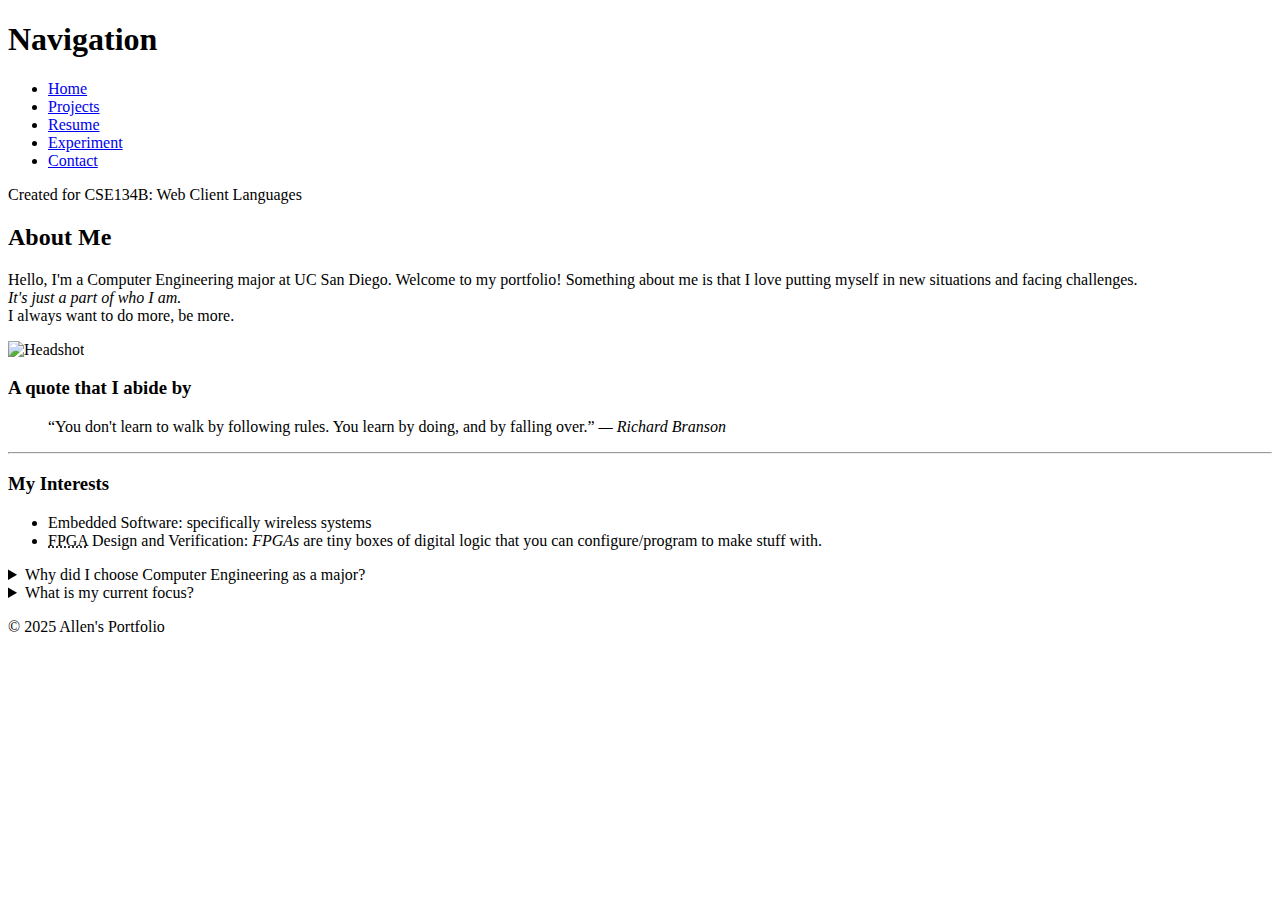
==== index.html @ f2962da2 "Cloning the repo associated with my HW2 portfolio website" ====
<!DOCTYPE html>
<html lang="en">
<head>
    <meta charset="UTF-8">
    <meta name="viewport" content="width=device-width, initial-scale=1.0">
    <title>Allen's Website: Home</title>
    <!-- Placeholder for now -->
    <style></style>
     <!-- Placeholder for the external CSS file -->
     <link rel="stylesheet" href="styles.css"> <!-- This file doesn't exist yet -->
</head>
<body>
    <header>
        <h1>Navigation</h1>
        <nav>
          <ul>
            <li><a href="index.html">Home</a></li>
            <li><a href="portfolio.html">Projects</a></li>
            <li><a href="info.html">Resume</a></li>
            <li><a href="labs.html">Experiment</a></li>
            <li><a href="contact.html">Contact</a></li>
          </ul>
        </nav>
      </header>

      <aside>
        <p>Created for CSE134B: Web Client Languages</p>
      </aside>

      <!-- Main Content -->
      <main>
        <section>
            <h2>About Me</h2>
            <p>Hello, I'm a Computer Engineering major at UC San Diego. Welcome to my portfolio! 
            Something about me is that I love putting myself in new situations and facing challenges.<br>
            <em> It's just a part of who I am.</em> 
            <br>I always want to do more, be more.</p>
            <img src="profile.jpg" alt="Headshot">
        </section>

        <section>
          <h3>A quote that I abide by</h3>
          <blockquote>
            “You don't learn to walk by following rules. You learn by doing, and by falling over.”
              <cite>— Richard Branson</cite>
          </blockquote>
      </section>

        <hr>

        <section>
            <h3>My Interests</h3>
            <ul>
                <li>Embedded Software: specifically wireless systems</li>
                <li><abbr title="Field Programmable Gate Arrays">FPGA</abbr> Design and Verification: <dfn title="Definition of a term">FPGAs</dfn> are tiny boxes of digital logic that you can configure/program to make stuff with.</li>
                
            </ul>
            <details>
              <summary>Why did I choose Computer Engineering as a major?</summary>
              <p>I am interested in the connection between software and hardware. I can learn more about whether or not software or hardware can be improved to optimize a process.</p>
            </details>

            <details>
              <summary>What is my current focus? </summary>
              <p><span>Learning about VLSI Integrated Circuits and Systems Design in Industry</span></p>
            </details>
          
            
        </section>
      </main>

      <!-- Footer -->
      <footer>
        <p>&copy; 2025 Allen's Portfolio</p>
      </footer>
</body>
</html>
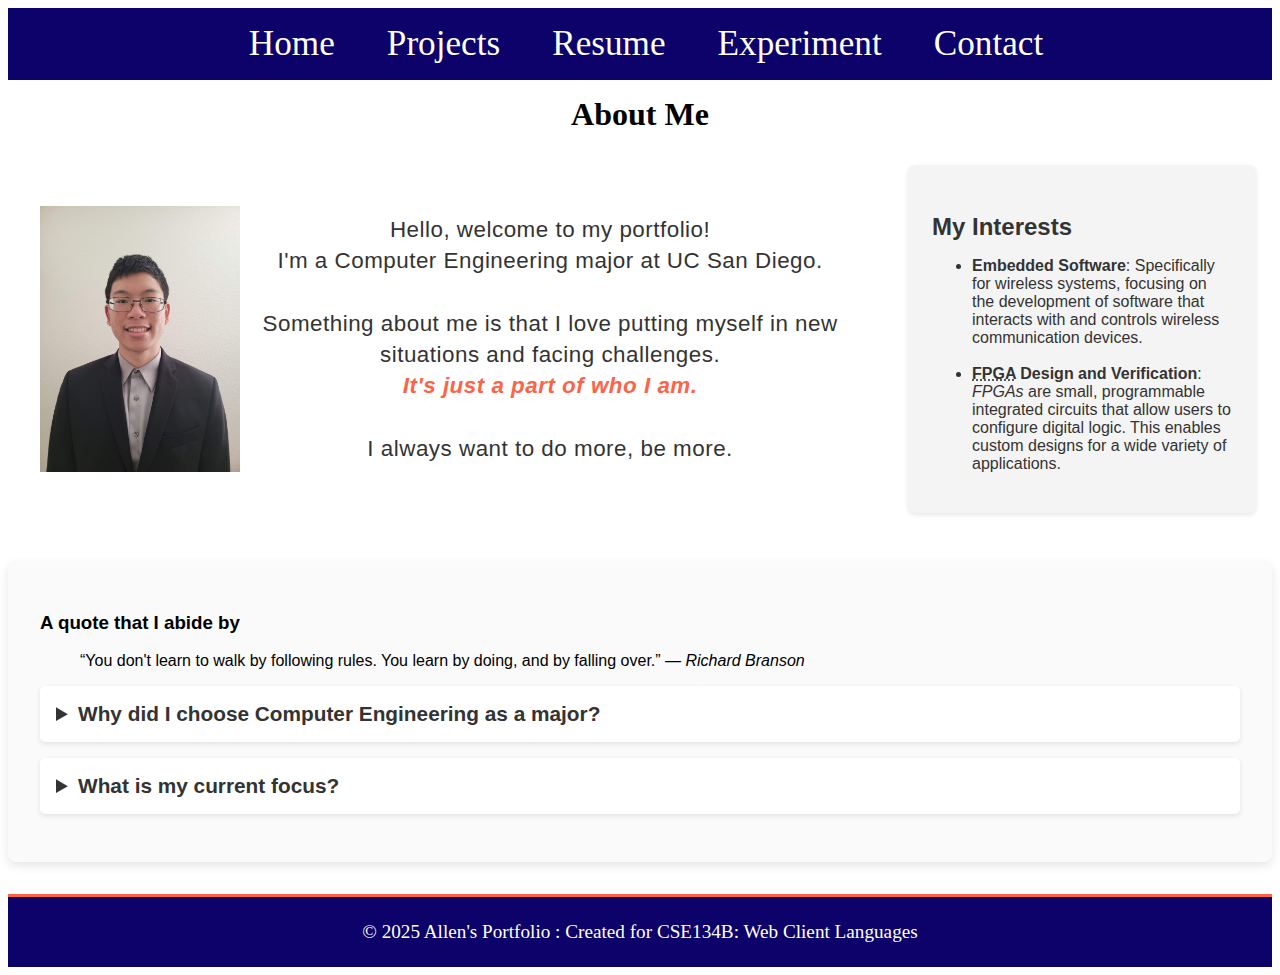
==== commit ec4bc679: "General CSS updates" ====
--- a/index.html
+++ b/index.html
@@ -7,13 +7,20 @@
     <!-- Placeholder for now -->
     <style></style>
      <!-- Placeholder for the external CSS file -->
-     <link rel="stylesheet" href="styles.css"> <!-- This file doesn't exist yet -->
+     <link rel="stylesheet" href="css/styles.css"> 
 </head>
 <body>
     <header>
-        <h1>Navigation</h1>
         <nav>
-          <ul>
+          <!-- Hidden checkbox for toggle functionality -->
+          <input type="checkbox" id="hamburger-toggle" class="hamburger-toggle">
+          <!-- Hamburger icon for small screens -->
+          <label for="hamburger-toggle" class="hamburger-menu" aria-label="Toggle Navigation">
+            <span></span>
+            <span></span>
+            <span></span>
+          </label>
+          <ul class="nav-links">
             <li><a href="index.html">Home</a></li>
             <li><a href="portfolio.html">Projects</a></li>
             <li><a href="info.html">Resume</a></li>
@@ -23,55 +30,53 @@
         </nav>
       </header>
 
-      <aside>
-        <p>Created for CSE134B: Web Client Languages</p>
-      </aside>
-
       <!-- Main Content -->
       <main>
-        <section>
-            <h2>About Me</h2>
-            <p>Hello, I'm a Computer Engineering major at UC San Diego. Welcome to my portfolio! 
-            Something about me is that I love putting myself in new situations and facing challenges.<br>
-            <em> It's just a part of who I am.</em> 
-            <br>I always want to do more, be more.</p>
-            <img src="profile.jpg" alt="Headshot">
+        <h2>About Me</h2>
+        <section class="about-content">
+          <picture>
+            <img src="media/headshot.jpg" alt="Image of Me" class="headshot">
+          </picture>
+          <p class="about-text">Hello, welcome to my portfolio! <br> I'm a Computer Engineering major at UC San Diego.  <br> <br>
+          Something about me is that I love putting myself in new situations and facing challenges.<br>
+          <em> It's just a part of who I am.</em> <br>
+          <br>I always want to do more, be more.</p>
+          <aside class="sidebar">
+            <h3>My Interests</h3>
+            <ul>
+              <li><strong>Embedded Software</strong>: Specifically for wireless systems, focusing on the development of software that interacts with and controls wireless communication devices.</li>
+              <br>
+              <li>
+                <abbr title="Field Programmable Gate Arrays"><strong>FPGA</abbr> Design and Verification</strong>: 
+                <dfn title="Definition of Field Programmable Gate Arrays">FPGAs</dfn> are small, programmable integrated circuits that allow users to configure digital logic. This enables custom designs for a wide variety of applications.
+              </li>
+            </ul>
+          </aside>
         </section>
+      </main>
+        
 
-        <section>
+        <section class="about-section">
           <h3>A quote that I abide by</h3>
           <blockquote>
             “You don't learn to walk by following rules. You learn by doing, and by falling over.”
               <cite>— Richard Branson</cite>
           </blockquote>
-      </section>
 
-        <hr>
+          <details>
+            <summary>Why did I choose Computer Engineering as a major?</summary>
+            <p>I am interested in the connection between software and hardware. I can learn more about whether or not software or hardware can be improved to optimize a process.</p>
+          </details>
 
-        <section>
-            <h3>My Interests</h3>
-            <ul>
-                <li>Embedded Software: specifically wireless systems</li>
-                <li><abbr title="Field Programmable Gate Arrays">FPGA</abbr> Design and Verification: <dfn title="Definition of a term">FPGAs</dfn> are tiny boxes of digital logic that you can configure/program to make stuff with.</li>
-                
-            </ul>
-            <details>
-              <summary>Why did I choose Computer Engineering as a major?</summary>
-              <p>I am interested in the connection between software and hardware. I can learn more about whether or not software or hardware can be improved to optimize a process.</p>
-            </details>
-
-            <details>
-              <summary>What is my current focus? </summary>
-              <p><span>Learning about VLSI Integrated Circuits and Systems Design in Industry</span></p>
-            </details>
-          
-            
+          <details>
+            <summary>What is my current focus? </summary>
+            <p><span>Learning about VLSI Integrated Circuits and Systems Design in Industry</span></p>
+          </details>
         </section>
-      </main>
 
       <!-- Footer -->
       <footer>
-        <p>&copy; 2025 Allen's Portfolio</p>
+        <p> &copy; 2025 Allen's Portfolio : Created for CSE134B: Web Client Languages</p>
       </footer>
 </body>
 </html>--- a/css/styles.css
+++ b/css/styles.css
@@ -0,0 +1,524 @@
+
+/* Define CSS variable at the top of the stylesheet */
+:root {
+    --primary-color: #0c0269; /* The variable name and its value */
+    --text-emphasis: #ff6347;
+}
+
+/* Base Styles (Desktop & Laptop) */
+header > nav {
+    display: flex;
+    justify-content: center;
+    align-items: center;
+    padding: 1rem 3rem;
+    background: var(--primary-color);
+    color: white;
+  }
+  
+  
+  .nav-links {
+    display: flex;
+    list-style: none;
+    margin: 0;
+    padding: 0;
+  }
+  
+  .nav-links li {
+    margin-right: 20px;
+  }
+
+  
+  /* Hamburger menu styles */
+  .hamburger-menu {
+    display: none;
+    flex-direction: column;
+    justify-content: space-around;
+    align-items: center;
+    width: 30px;
+    height: 25px;
+    background: transparent;
+    border: none;
+    cursor: pointer;
+  }
+  
+  .hamburger-menu span {
+    width: 25px;
+    height: 3px;
+    background-color: var(--text-emphasis);
+    border-radius: 5px;
+  }
+  
+  /* Hide checkbox (but keep it functional) */
+  .hamburger-toggle {
+    display: none;
+  }
+  
+  /* Media Query for screens less than 400px */
+  @media (max-width: 400px) {
+    .nav-links a {
+        text-decoration: none;
+        color: #333;
+        font-size: 1.4rem;
+      }
+    /* Hide the regular navigation links on small screens */
+    .nav-links {
+      display: none;
+      width: 100%;
+      background-color: #fff;
+      position: absolute;
+      top: 60px; /* Adjust based on header height */
+      left: 0;
+      padding: 10px 0;
+      box-shadow: 0 4px 6px rgba(0, 0, 0, 0.1);
+    }
+  
+    /* Show the hamburger menu */
+    .hamburger-menu {
+      display: flex;
+    }
+  
+    /* Show the menu when the checkbox is checked */
+    .hamburger-toggle:checked + .hamburger-menu + .nav-links {
+      display: block;
+    }
+  }
+
+  
+nav ul {
+    display: flex;
+    list-style: none;
+    padding: 0;
+    margin: 0;
+}
+
+nav ul li {
+    margin: 0 2rem;
+}
+
+nav ul li a {
+    text-decoration: none;
+    color: white;
+    font-size: 2.2rem;
+}
+
+/* Responsive Adjustments */
+@media (max-width: 768px) {
+header {
+    flex-direction: column;
+    align-items: center;
+    text-align: center;
+}
+
+nav ul {
+    flex-direction: column;
+}
+
+nav ul li {
+    margin: 0.5rem 0;
+}
+}
+
+.about-content {
+    display: flex;
+    align-items: center; /* Centers vertically */
+    gap: 3rem; /* Space between the image and text */
+}
+
+.headshot {
+    margin: 0rem 2rem;
+    width: 100%;         /* Ensures responsiveness */
+    max-width: 250px;    /* Prevents the image from being too large */
+    height: auto;        /* Maintains aspect ratio */
+}
+.about-text {
+    font-size: 1.4rem; /* Larger text */
+    line-height: 1.4; /* More space between lines */
+    letter-spacing: 0.5px; /* Slight spacing for better readability */
+    color: #333; /* Darker color for contrast */
+    font-family: sans-serif; /* Choose a clean, modern font */
+    text-align: center; /* Center the text */
+    margin: 20px 0; /* Add spacing around the text */
+}
+
+.about-text em {
+    font-style: italic; /* Italicize the emphasized text */
+    font-weight: bold; /* Bold for extra emphasis */
+    color: var(--text-emphasis); /* A cool color for emphasis */
+}
+
+
+.sidebar {
+    background-color: #f4f4f4; /* Light background color */
+    padding: 1.5rem; /* Adequate padding for readability */
+    margin: 1rem 1rem; /* Margin to separate from other content */
+    border-radius: 8px; /* Rounded corners for a softer look */
+    box-shadow: 0 2px 5px rgba(0, 0, 0, 0.1); /* Subtle shadow for depth */
+    font-family: 'Arial', sans-serif; /* Choose a readable, modern font */
+    color: #333; /* Dark text color for contrast */
+    max-width: 300px; /* Maximum width for the sidebar */
+    flex-shrink: 0; /* Prevents shrinking in a flex layout */
+}
+  
+/* Heading styles for emphasis */
+.sidebar h3 {
+    font-size: 1.5rem;
+    font-weight: bold;
+    color: #333; /* Dark color for the heading */
+    margin-bottom: 0.5rem; /* Space below the heading */
+}
+  
+  /* Paragraph styling */
+.sidebar p {
+    font-size: 1rem; /* Normal font size */
+    line-height: 1.5; /* Adequate line spacing for readability */
+    margin-bottom: 1rem; /* Space below the paragraph */
+}
+  
+.about-section {
+    font-family: 'Arial', sans-serif; /* Clean and modern font */
+    background-color: #fafafa; /* Light background for the section */
+    padding: 2rem; /* Generous padding around content */
+    border-radius: 8px; /* Rounded corners for a softer look */
+    box-shadow: 0 4px 10px rgba(0, 0, 0, 0.1); /* Subtle shadow for depth */
+    margin: 2rem 0; /* Space between sections */
+}
+  
+
+  
+.about-section details {
+    background-color: #fff; /* White background for the details */
+    border-radius: 5px; /* Rounded corners for each details element */
+    padding: 1rem; /* Padding inside the details */
+    margin-bottom: 1rem; /* Space between each details block */
+    box-shadow: 0 2px 5px rgba(0, 0, 0, 0.1); /* Subtle shadow for depth */
+}
+  
+.about-section details summary {
+    font-size: 1.3rem; /* Bigger font size for the summary */
+    font-weight: bold;
+    cursor: pointer; /* Make the summary clickable */
+    color: #333; /* Dark color for the summary */
+}
+  
+.about-section details p {
+    font-size: 1rem; /* Normal font size for the paragraph */
+    line-height: 1.6; /* Increased line height for readability */
+    color: #555; /* Lighter text for paragraph */
+}
+  
+.about-section details[open] summary {
+    color: var(--text-emphasis); /* Change color when details is open */
+}
+  
+.about-section details[open] p {
+    margin-top: 1rem; /* Add some space when paragraph appears */
+}
+  
+h2 {
+    text-align: center;           /* Centers the text horizontally */
+    font-size: 2rem;              /* Makes the font larger for emphasis */
+    font-weight: bold;            /* Makes the text bold */
+    margin: 0 0;               /* Adds space above and below the heading */
+    padding: 1rem;                /* Adds padding for extra spacing */
+}
+hgroup > h3 {
+    text-align: center;           /* Centers the text horizontally */
+    font-size: 1.5rem;              /* Makes the font larger for emphasis */
+    margin: 0 0;
+    font-weight: normal;
+}
+
+footer p {
+    background-color: var(--primary-color); /* Dark background for the footer */
+    color: #fff; /* White text for contrast */
+    padding: 1.5rem 0; /* Vertical padding for spacing */
+    text-align: center; /* Center the text */
+    font-size: 1.2rem; /* Larger font size for readability */
+    border-top: 3px solid var(--text-emphasis); /* Optional: add a thin border to separate from content */
+    margin-top: 2rem; /* Space between footer and the content above */
+    margin: 0; /* Remove default margin */
+}
+img, video {
+    margin: 0 auto;
+    display: block;
+    max-width: 100%;      /* Ensures the image doesn't overflow the container */
+    height: auto;         /* Maintains the aspect ratio of the image */
+}
+
+dl {
+    position: sticky;            /* Allows it to be placed at the bottom of the section */
+    background-color: #fef8c2;     /* Light yellow background to simulate a sticky note */
+    padding: 1rem;                 /* Padding for the sticky note content */
+    box-shadow: 4px 4px 12px rgba(0, 0, 0, 0.1);  /* Adds a subtle shadow */
+    border-radius: 8px;            /* Rounded corners for the sticky note */
+    max-width: 300px;              /* Limits the width of the sticky note */
+    width: 100%;                   /* Makes the sticky note width responsive */
+    margin: 0 auto;                /* Centers the sticky note horizontally */
+  }
+  
+  dt {
+    font-weight: bold;
+    font-size: 1.1rem;
+    margin-top: 1rem;
+  }
+  
+  dd {
+    margin-left: 1.5rem;
+    margin-bottom: 1rem;
+    font-style: italic;
+  }
+/* Optional: For smaller screen adjustments (e.g., stack vertically on phones) */
+@media (max-width: 768px) {
+    .about-content {
+        flex-direction: column;
+        align-items: center; /* Centers the image and text when stacked */
+        gap: 1.2rem;
+    }
+
+    .headshot {
+        max-width: 220px;  /* Smaller size on mobile */
+        margin: 0rem 1rem;
+    }
+
+    .sidebar {
+        max-width: 100%; /* Full width on smaller screens */
+        margin: 0rem; /* Adjust margin for smaller devices */
+        padding: 0.75rem;
+    }
+    .about-section {
+        padding: 1.5rem; /* Slightly smaller padding on smaller screens */
+    }
+    
+    .about-section h3 {
+        font-size: 1.5rem; /* Slightly smaller heading on smaller screens */
+    }
+    
+    .about-section blockquote {
+        font-size: 1rem; /* Smaller quote text */
+    }
+    
+    .about-section details summary {
+        font-size: 1.2rem; /* Smaller font for the summary */
+    }
+    
+    footer p {
+        font-size: 1rem; /* Smaller font size on mobile devices */
+        padding: 1rem 0; /* Less padding on mobile */
+    }
+}
+ol {
+    font-size: large;
+  }
+/* Table Styles */
+table {
+    width: 100%;
+    border-collapse: collapse;
+    margin-top: 1.5rem;
+}
+  
+th, td {
+    padding: 12px;
+    text-align: left;
+    border-bottom: 1px solid #ddd;
+    font-size: 1.2rem;
+}
+  
+th {
+    background-color: #f7f7f7;
+    color: var(--primary-color, #2c3e50);
+    font-weight: bold;
+}
+  
+td {
+    background-color: #f9f9f9;
+}
+  
+caption {
+    font-size: 1.5rem;
+    font-weight: bold;
+    margin-bottom: 1rem;
+}
+  
+colgroup col:nth-child(1) {
+    width: 17%;
+}
+  
+colgroup col:nth-child(2) {
+    width: 80%;
+}
+  
+.resume {
+    display: block;          /* Makes <a> a block element */
+    text-align: center;      /* Centers the inline content (the button) */
+}
+
+.resume button {
+    display: inline-block;   /* Makes the button inline-block so it can be centered */
+    margin: 1rem auto;          /* This centers the button horizontally */
+    padding: 10px 20px;      /* Optional: for better button appearance */
+    font-size: 16px;         /* Optional: to adjust the font size */
+}
+
+dialog {
+    text-align: center;      /* Centers the inline content (the button) */
+    margin: 0rem auto;          /* This centers the button horizontally */
+    font-size: large;
+}
+
+dialog button {
+    padding: 10px 10px;      /* Optional: for better button appearance */
+}
+
+p > strong {
+    font-size: 1.2rem;
+}
+
+fieldset {
+    margin: 2rem 2rem;
+    padding: 1rem 1rem;
+}
+
+/* Form container */
+form {
+    max-width: 600px;
+    margin: 0 auto;
+    padding: 20px;
+    background-color: #f9f9f9;
+    border-radius: 8px;
+    box-shadow: 0 4px 10px rgba(0, 0, 0, 0.1);
+  }
+  
+  fieldset {
+    border: none;
+    padding: 0;
+    margin: 0;
+  }
+  
+  legend {
+    font-size: 1.5rem;
+    font-weight: bold;
+    color: var(--primary-color);
+    margin-bottom: 20px;
+    text-align: center;
+  }
+  
+  label {
+    display: block;
+    font-size: 1rem;
+    margin-bottom: 5px;
+    font-weight: 600;
+  }
+  
+  input, textarea, select {
+    width: 100%;
+    padding: 10px;
+    margin-bottom: 15px;
+    border: 1px solid #ccc;
+    border-radius: 4px;
+    box-sizing: border-box;
+  }
+  
+  input:focus, textarea:focus, select:focus {
+    outline: none;
+    border-color: var(--primary-color);
+    box-shadow: 0 0 5px rgba(0, 0, 0, 0.1);
+  }
+  
+  textarea {
+    resize: vertical;
+    min-height: 150px;
+  }
+  
+  button {
+    background-color: var(--primary-color);
+    color: white;
+    font-size: 1rem;
+    padding: 12px 20px;
+    border: none;
+    border-radius: 4px;
+    cursor: pointer;
+    display: block;
+    width: 100%;
+    margin-top: 10px;
+  }
+  
+  button:hover {
+    background-color: #333;
+  }
+  
+  select {
+    background-color: #fff;
+  }
+  
+  /* Responsive styling for mobile */
+  @media (max-width: 600px) {
+    form {
+      padding: 15px;
+    }
+  
+    label {
+      font-size: 0.9rem;
+    }
+  
+    input, textarea, select {
+      font-size: 1rem;
+    }
+  }
+  
+.contact-methods {
+    font-size: 1.2rem;
+    margin: 0 auto;
+    text-align: center;
+}
+
+/* CUSTOM ELEMENT */
+fancy-card {
+    display: block;
+    border: 2px solid currentColor;
+    padding: 1.5rem;
+    border-radius: 8px;
+    max-width: 300px;
+    margin: 1rem auto;
+    background: #f9f9f9;
+    box-shadow: 2px 2px 10px rgba(0, 0, 0, 0.1);
+}
+
+fancy-card header {
+    font-size: 1.5rem;
+    font-weight: bold;
+    margin-bottom: 0.5rem;
+    text-align: center;
+}
+
+fancy-card ul {
+    font-size: 1.3rem;
+    line-height: 1.5;
+    text-align: center;
+    list-style-position: inside;
+}
+
+fancy-card footer {
+    margin-top: 1rem;
+    text-align: center;
+    font-size: 0.9rem;
+    font-style: italic;
+    color: var(--text-emphasis);
+}
+/* Mobile-friendly layout */
+@media (max-width: 768px) {
+    fancy-card {
+        max-width: 95vw;
+        padding: 5vh 6vw;
+    }
+    fancy-card p {
+        max-width: 90%;
+    }
+}
+
+/* Larger screen optimizations */
+@media (min-width: 1024px) {
+    fancy-card {
+        max-width: 50vw;
+        padding: 4vh 5vw;
+    }
+}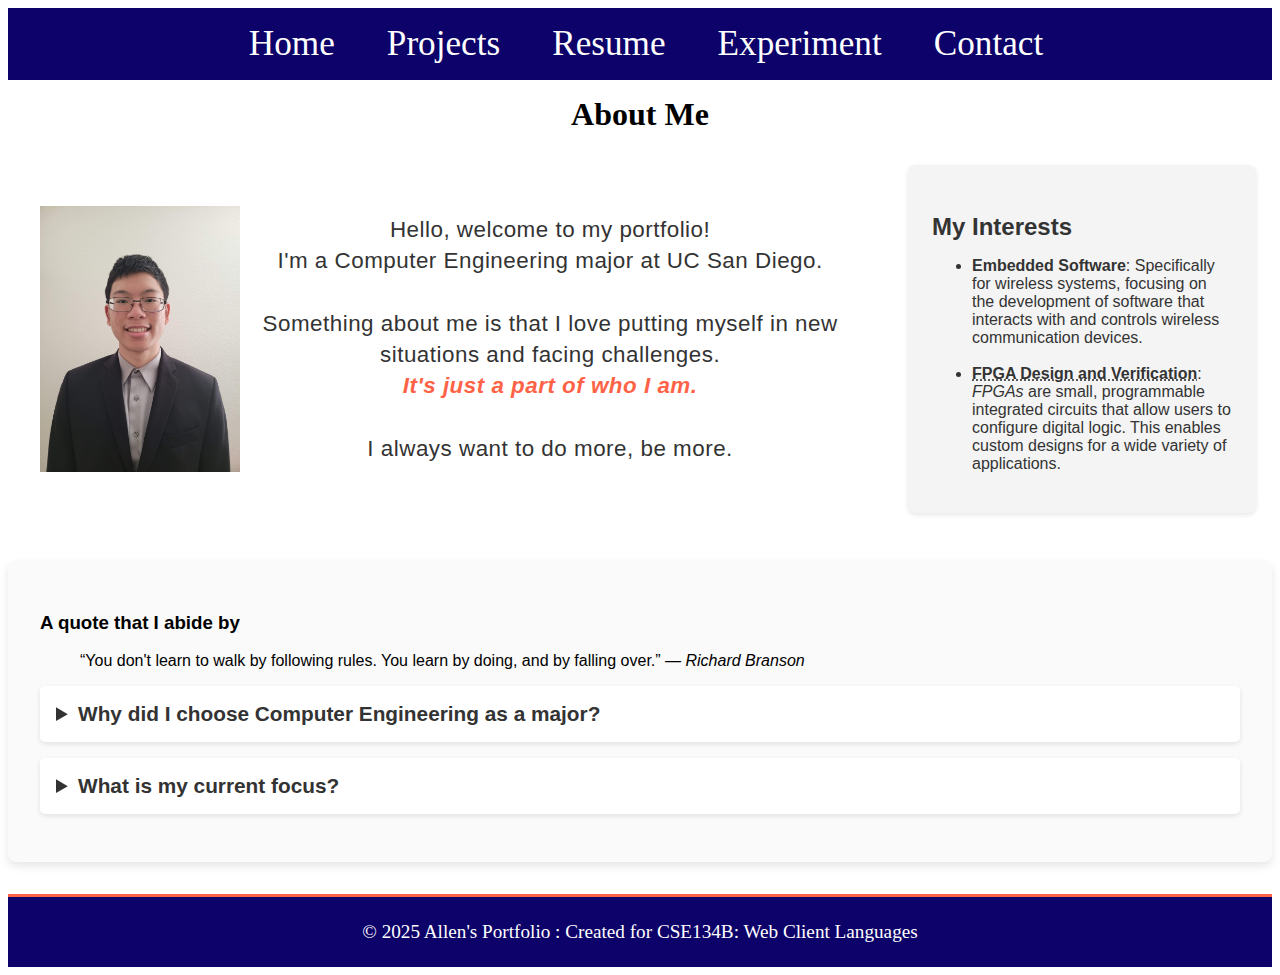
==== commit 6ec5253d: "Validation fixes." ====
--- a/index.html
+++ b/index.html
@@ -33,7 +33,7 @@
       <!-- Main Content -->
       <main>
         <h2>About Me</h2>
-        <section class="about-content">
+        <div class="about-content">
           <picture>
             <img src="media/headshot.jpg" alt="Image of Me" class="headshot">
           </picture>
@@ -47,12 +47,12 @@
               <li><strong>Embedded Software</strong>: Specifically for wireless systems, focusing on the development of software that interacts with and controls wireless communication devices.</li>
               <br>
               <li>
-                <abbr title="Field Programmable Gate Arrays"><strong>FPGA</abbr> Design and Verification</strong>: 
+                <abbr title="Field Programmable Gate Arrays"><strong>FPGA Design and Verification</strong></abbr>: 
                 <dfn title="Definition of Field Programmable Gate Arrays">FPGAs</dfn> are small, programmable integrated circuits that allow users to configure digital logic. This enables custom designs for a wide variety of applications.
               </li>
             </ul>
           </aside>
-        </section>
+        </div>
       </main>
         
 
--- a/css/styles.css
+++ b/css/styles.css
@@ -221,7 +221,7 @@
     margin: 0 0;               /* Adds space above and below the heading */
     padding: 1rem;                /* Adds padding for extra spacing */
 }
-hgroup > h3 {
+hgroup > p {
     text-align: center;           /* Centers the text horizontally */
     font-size: 1.5rem;              /* Makes the font larger for emphasis */
     margin: 0 0;
@@ -348,15 +348,17 @@
 }
   
 .resume {
-    display: block;          /* Makes <a> a block element */
-    text-align: center;      /* Centers the inline content (the button) */
-}
-
-.resume button {
-    display: inline-block;   /* Makes the button inline-block so it can be centered */
-    margin: 1rem auto;          /* This centers the button horizontally */
-    padding: 10px 20px;      /* Optional: for better button appearance */
-    font-size: 16px;         /* Optional: to adjust the font size */
+  display: inline-block;
+  padding: 10px 20px;
+  background-color: #0077B5;
+  color: white;
+  text-decoration: none;
+  font-size: 1rem;
+  border-radius: 5px;
+  text-align: center;
+  margin: 1rem auto;
+  position: sticky;
+  left: 45%;
 }
 
 dialog {
@@ -463,6 +465,9 @@
     input, textarea, select {
       font-size: 1rem;
     }
+    .resume {
+        left: 15%;
+      }
   }
   
 .contact-methods {
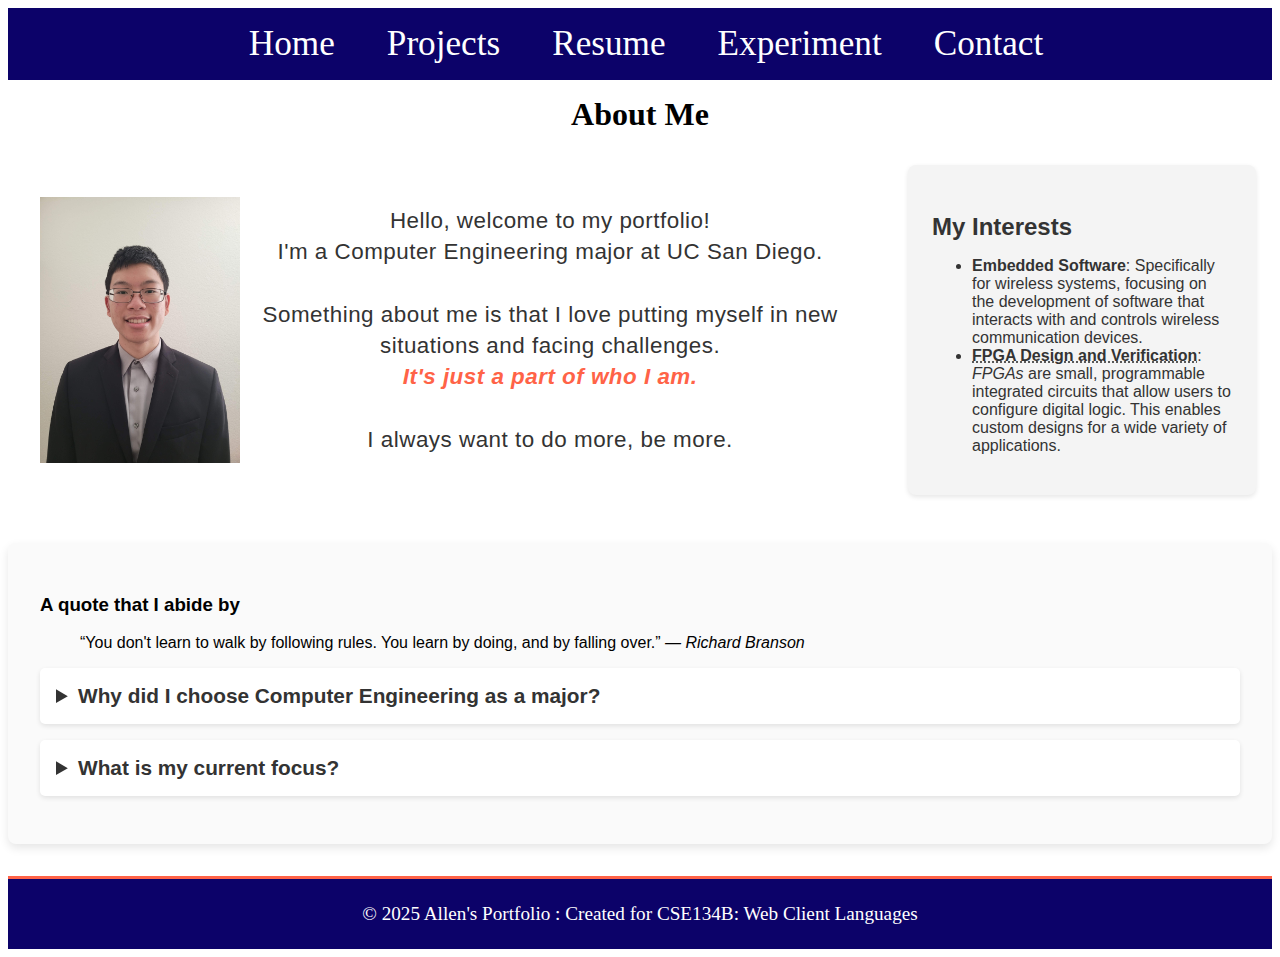
==== commit c0acf971: "more validation" ====
--- a/index.html
+++ b/index.html
@@ -45,7 +45,6 @@
             <h3>My Interests</h3>
             <ul>
               <li><strong>Embedded Software</strong>: Specifically for wireless systems, focusing on the development of software that interacts with and controls wireless communication devices.</li>
-              <br>
               <li>
                 <abbr title="Field Programmable Gate Arrays"><strong>FPGA Design and Verification</strong></abbr>: 
                 <dfn title="Definition of Field Programmable Gate Arrays">FPGAs</dfn> are small, programmable integrated circuits that allow users to configure digital logic. This enables custom designs for a wide variety of applications.
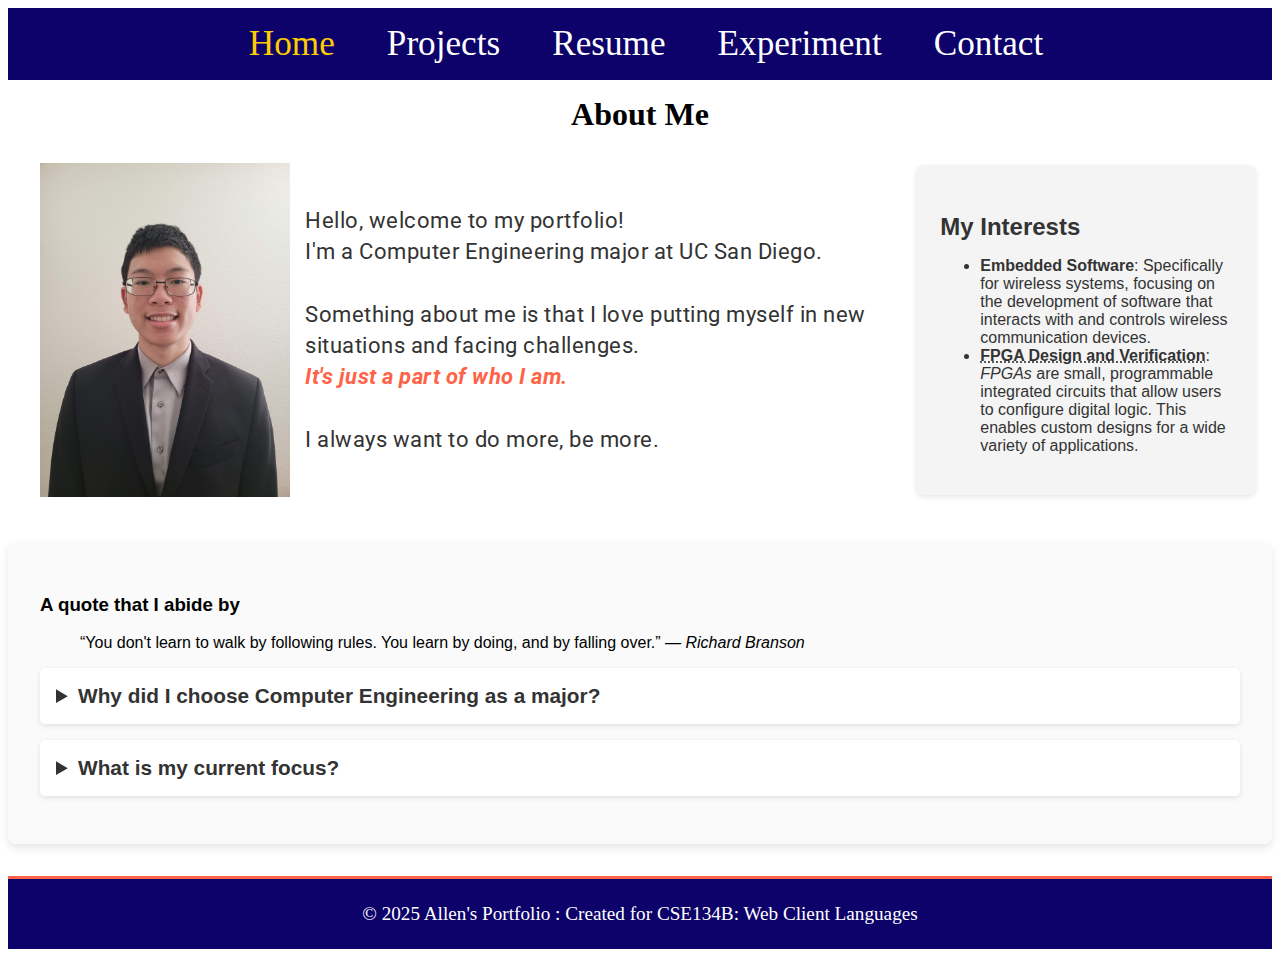
==== commit 4d2cf8e8: "fallbacks and custom added. usage of wider gamut color." ====
--- a/index.html
+++ b/index.html
@@ -8,6 +8,7 @@
     <style></style>
      <!-- Placeholder for the external CSS file -->
      <link rel="stylesheet" href="css/styles.css"> 
+     <link href="https://fonts.googleapis.com/css2?family=Roboto:wght@400;700&family=Open+Sans:wght@300;600&display=swap" rel="stylesheet">
 </head>
 <body>
     <header>
@@ -21,7 +22,7 @@
             <span></span>
           </label>
           <ul class="nav-links">
-            <li><a href="index.html">Home</a></li>
+            <li><a href="index.html" style="color: #FFCC00">Home</a></li>
             <li><a href="portfolio.html">Projects</a></li>
             <li><a href="info.html">Resume</a></li>
             <li><a href="labs.html">Experiment</a></li>
--- a/css/styles.css
+++ b/css/styles.css
@@ -1,8 +1,10 @@
 
 /* Define CSS variable at the top of the stylesheet */
 :root {
-    --primary-color: #0c0269; /* The variable name and its value */
+    --primary-color: #0c0269; 
     --text-emphasis: #ff6347;
+    --button-color: color(display-p3 0.1 0.9 0.1); /* A cool, vibrant green */
+    --mix-color: color(display-p3 0.9 0.3 0.9); 
 }
 
 /* Base Styles (Desktop & Laptop) */
@@ -11,7 +13,7 @@
     justify-content: center;
     align-items: center;
     padding: 1rem 3rem;
-    background: var(--primary-color);
+    background: var(--primary-color, darkblue);
     color: white;
   }
   
@@ -42,9 +44,9 @@
   }
   
   .hamburger-menu span {
-    width: 25px;
-    height: 3px;
-    background-color: var(--text-emphasis);
+    width: 40px;
+    height: 4px;
+    background-color: color-mix(in srgb, var(--button-color) 60%, var(--mix-color) 85%); /* Silvery */
     border-radius: 5px;
   }
   
@@ -52,9 +54,11 @@
   .hamburger-toggle {
     display: none;
   }
-  
-  /* Media Query for screens less than 400px */
-  @media (max-width: 400px) {
+
+
+  
+  /* Media Query for screens less than 480px */
+  @media (max-width: 480px) {
     .nav-links a {
         text-decoration: none;
         color: #333;
@@ -103,25 +107,25 @@
 
 /* Responsive Adjustments */
 @media (max-width: 768px) {
-header {
-    flex-direction: column;
-    align-items: center;
-    text-align: center;
-}
-
-nav ul {
-    flex-direction: column;
-}
-
-nav ul li {
-    margin: 0.5rem 0;
-}
+    header {
+        flex-direction: column;
+        align-items: center;
+        text-align: center;
+    }
+
+    nav ul {
+        flex-direction: column;
+    }
+
+    nav ul li {
+        margin: 0.5rem 0;
+    }
 }
 
 .about-content {
-    display: flex;
+    display: grid;
+    grid-template-columns: 0.8fr 1.6fr 1fr;  /* Two columns for text and image */
     align-items: center; /* Centers vertically */
-    gap: 3rem; /* Space between the image and text */
 }
 
 .headshot {
@@ -135,15 +139,15 @@
     line-height: 1.4; /* More space between lines */
     letter-spacing: 0.5px; /* Slight spacing for better readability */
     color: #333; /* Darker color for contrast */
-    font-family: sans-serif; /* Choose a clean, modern font */
-    text-align: center; /* Center the text */
+    font-family: 'Roboto', 'Open Sans', Arial, sans-serif;
+    text-align: left; /* Center the text */
     margin: 20px 0; /* Add spacing around the text */
 }
 
 .about-text em {
     font-style: italic; /* Italicize the emphasized text */
     font-weight: bold; /* Bold for extra emphasis */
-    color: var(--text-emphasis); /* A cool color for emphasis */
+    color: var(--text-emphasis,coral); /* A cool color for emphasis */
 }
 
 
@@ -174,6 +178,21 @@
     margin-bottom: 1rem; /* Space below the paragraph */
 }
   
+@keyframes fadeIn {
+    from {
+      opacity: 0;
+      transform: translateY(10px);
+    }
+    to {
+      opacity: 1;
+      transform: translateY(0);
+    }
+}
+  
+section {
+    animation: fadeIn 0.6s ease-out;
+}
+
 .about-section {
     font-family: 'Arial', sans-serif; /* Clean and modern font */
     background-color: #fafafa; /* Light background for the section */
@@ -207,7 +226,7 @@
 }
   
 .about-section details[open] summary {
-    color: var(--text-emphasis); /* Change color when details is open */
+    color: var(--text-emphasis,coral); /* Change color when details is open */
 }
   
 .about-section details[open] p {
@@ -229,12 +248,12 @@
 }
 
 footer p {
-    background-color: var(--primary-color); /* Dark background for the footer */
+    background-color: var(--primary-color, ); /* Dark background for the footer */
     color: #fff; /* White text for contrast */
     padding: 1.5rem 0; /* Vertical padding for spacing */
     text-align: center; /* Center the text */
     font-size: 1.2rem; /* Larger font size for readability */
-    border-top: 3px solid var(--text-emphasis); /* Optional: add a thin border to separate from content */
+    border-top: 3px solid var(--text-emphasis,coral); /* Optional: add a thin border to separate from content */
     margin-top: 2rem; /* Space between footer and the content above */
     margin: 0; /* Remove default margin */
 }
@@ -287,6 +306,12 @@
     }
     .about-section {
         padding: 1.5rem; /* Slightly smaller padding on smaller screens */
+    }
+    
+    .about-content {
+        display: flex;
+        align-items: center; /* Centers vertically */
+        gap: 3rem; /* Space between the image and text */
     }
     
     .about-section h3 {
@@ -388,51 +413,51 @@
     background-color: #f9f9f9;
     border-radius: 8px;
     box-shadow: 0 4px 10px rgba(0, 0, 0, 0.1);
-  }
-  
-  fieldset {
+}
+  
+fieldset {
     border: none;
     padding: 0;
     margin: 0;
-  }
-  
-  legend {
+}
+  
+legend {
     font-size: 1.5rem;
     font-weight: bold;
-    color: var(--primary-color);
+    color: var(--primary-color, );
     margin-bottom: 20px;
     text-align: center;
-  }
-  
-  label {
+}
+  
+label {
     display: block;
     font-size: 1rem;
     margin-bottom: 5px;
     font-weight: 600;
-  }
-  
-  input, textarea, select {
+}
+  
+input, textarea, select {
     width: 100%;
     padding: 10px;
     margin-bottom: 15px;
     border: 1px solid #ccc;
     border-radius: 4px;
     box-sizing: border-box;
-  }
-  
-  input:focus, textarea:focus, select:focus {
+}
+  
+input:focus, textarea:focus, select:focus {
     outline: none;
-    border-color: var(--primary-color);
+    border-color: var(--primary-color, darkblue);
     box-shadow: 0 0 5px rgba(0, 0, 0, 0.1);
-  }
-  
-  textarea {
+}
+  
+textarea {
     resize: vertical;
     min-height: 150px;
-  }
-  
-  button {
-    background-color: var(--primary-color);
+}
+  
+button {
+    background-color: var(--button-color, blue);
     color: white;
     font-size: 1rem;
     padding: 12px 20px;
@@ -442,18 +467,45 @@
     display: block;
     width: 100%;
     margin-top: 10px;
-  }
-  
-  button:hover {
+    transition: color 0.3s ease-in-out;
+}
+  
+button:hover {
     background-color: #333;
-  }
-  
-  select {
+}
+  
+select {
     background-color: #fff;
-  }
-  
+}
+
+.nav-links li:has(a[href="index.html"]:hover),
+.nav-links li:has(a[href="index.html"]:focus) {
+    transform: scale(1.2);
+}
+  
+.nav-links li:has(a[href="portfolio.html"]:hover),
+.nav-links li:has(a[href="portfolio.html"]:focus) {
+    transform: scale(1.2);
+}
+  
+.nav-links li:has(a[href="info.html"]:hover),
+.nav-links li:has(a[href="info.html"]:focus) {
+    transform: scale(1.2);
+}
+  
+.nav-links li:has(a[href="labs.html"]:hover),
+.nav-links li:has(a[href="labs.html"]:focus) {
+    transform: scale(1.2);
+}
+  
+.nav-links li:has(a[href="contact.html"]:hover),
+.nav-links li:has(a[href="contact.html"]:focus) {
+    transform: scale(1.2);
+}
+  
+
   /* Responsive styling for mobile */
-  @media (max-width: 600px) {
+  @media (max-width: 480px) {
     form {
       padding: 15px;
     }
@@ -478,6 +530,7 @@
 
 /* CUSTOM ELEMENT */
 fancy-card {
+    animation: fadeIn 1.0s ease-out;
     display: block;
     border: 2px solid currentColor;
     padding: 1.5rem;
@@ -507,7 +560,7 @@
     text-align: center;
     font-size: 0.9rem;
     font-style: italic;
-    color: var(--text-emphasis);
+    color: var(--text-emphasis, magenta);
 }
 /* Mobile-friendly layout */
 @media (max-width: 768px) {
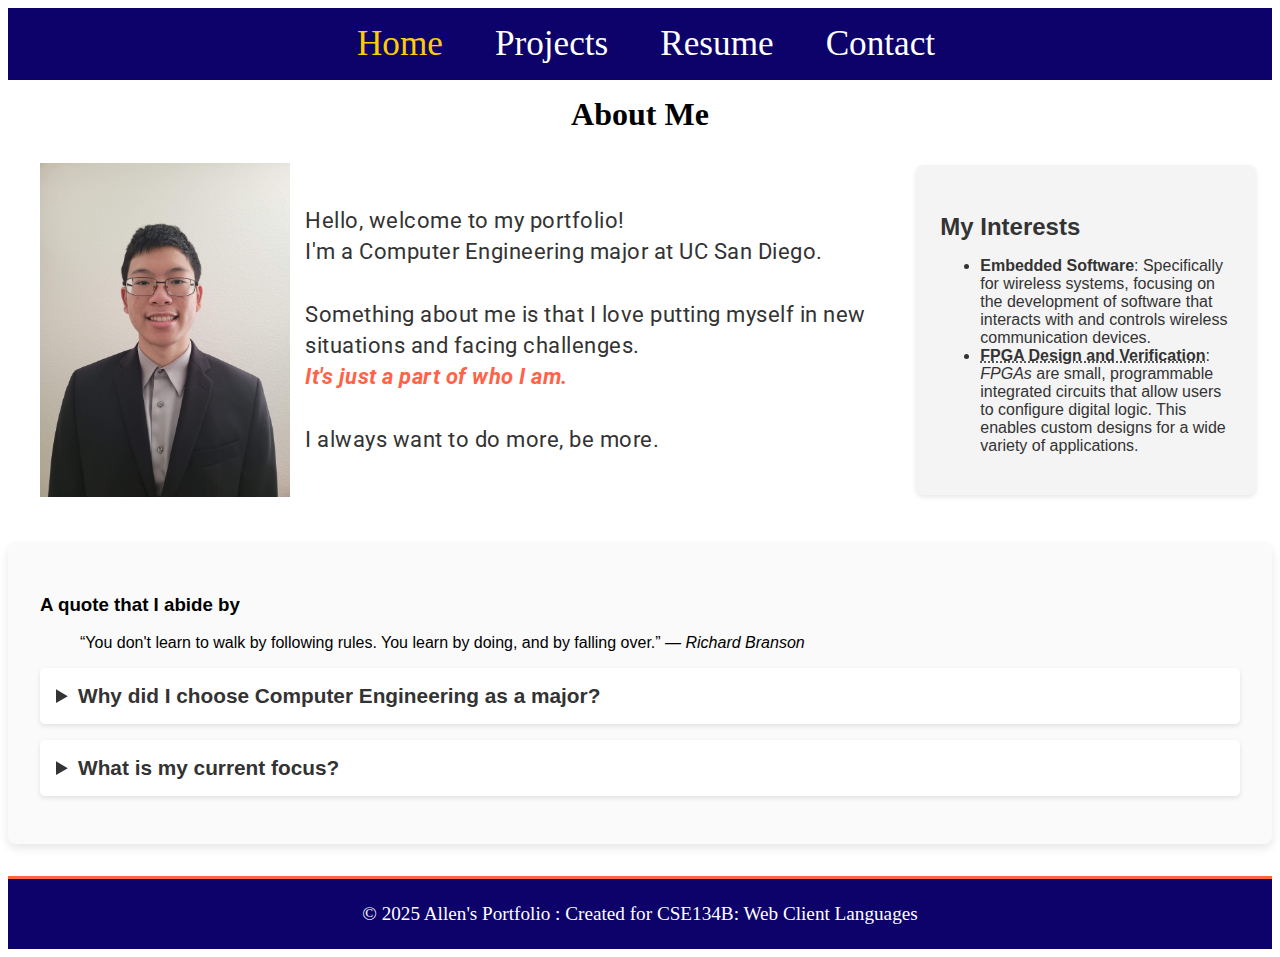
==== commit 790afe46: "Removed references to experiment as outside HW2 scope." ====
--- a/index.html
+++ b/index.html
@@ -25,7 +25,6 @@
             <li><a href="index.html" style="color: #FFCC00">Home</a></li>
             <li><a href="portfolio.html">Projects</a></li>
             <li><a href="info.html">Resume</a></li>
-            <li><a href="labs.html">Experiment</a></li>
             <li><a href="contact.html">Contact</a></li>
           </ul>
         </nav>
